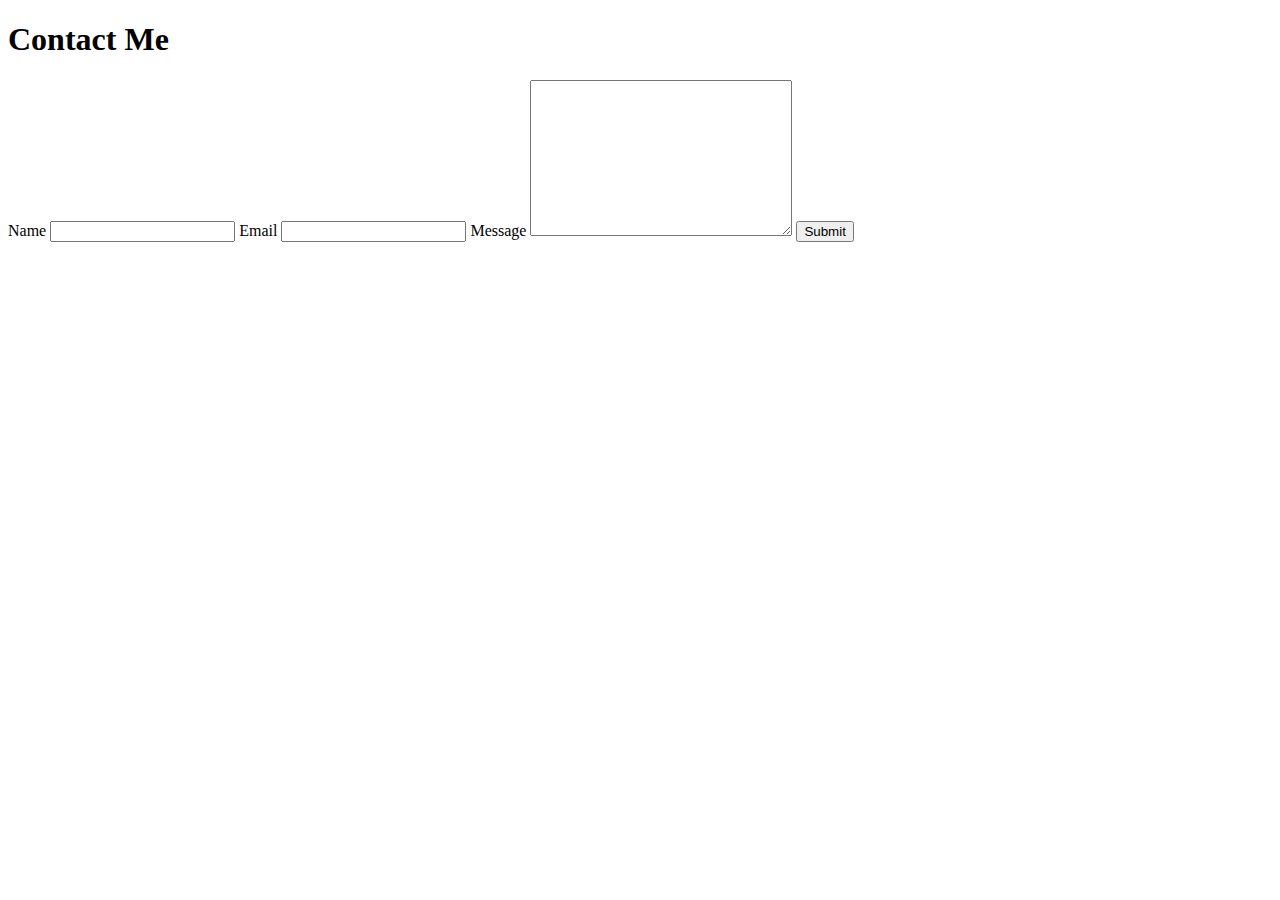
==== contact.html @ 993fc25a "Added html to contact.html form" ====
<!DOCTYPE html>
<html>
<head>
	<meta charset="utf-8" />
	<title>Contact Me</title>
	<meta name="viewport" content="width=device-width, initial-scale=1">
	<link rel="stylesheet" type="text/css" media="screen" href="main.css" />
	
</head>
<body>
	<header>
		<h1>Contact Me</h1>
	</header>
	<section id = "ContactForm">
		<form>
			Name
			<input type="text"name"name"</input>
			Email
			<input type="text"name="email"></input>
			Message
			<textarea name="message"rows="10"cols="30"></textarea>
			<input type="submit"></input>
	
		</form>
	</section>
</body>
</html>
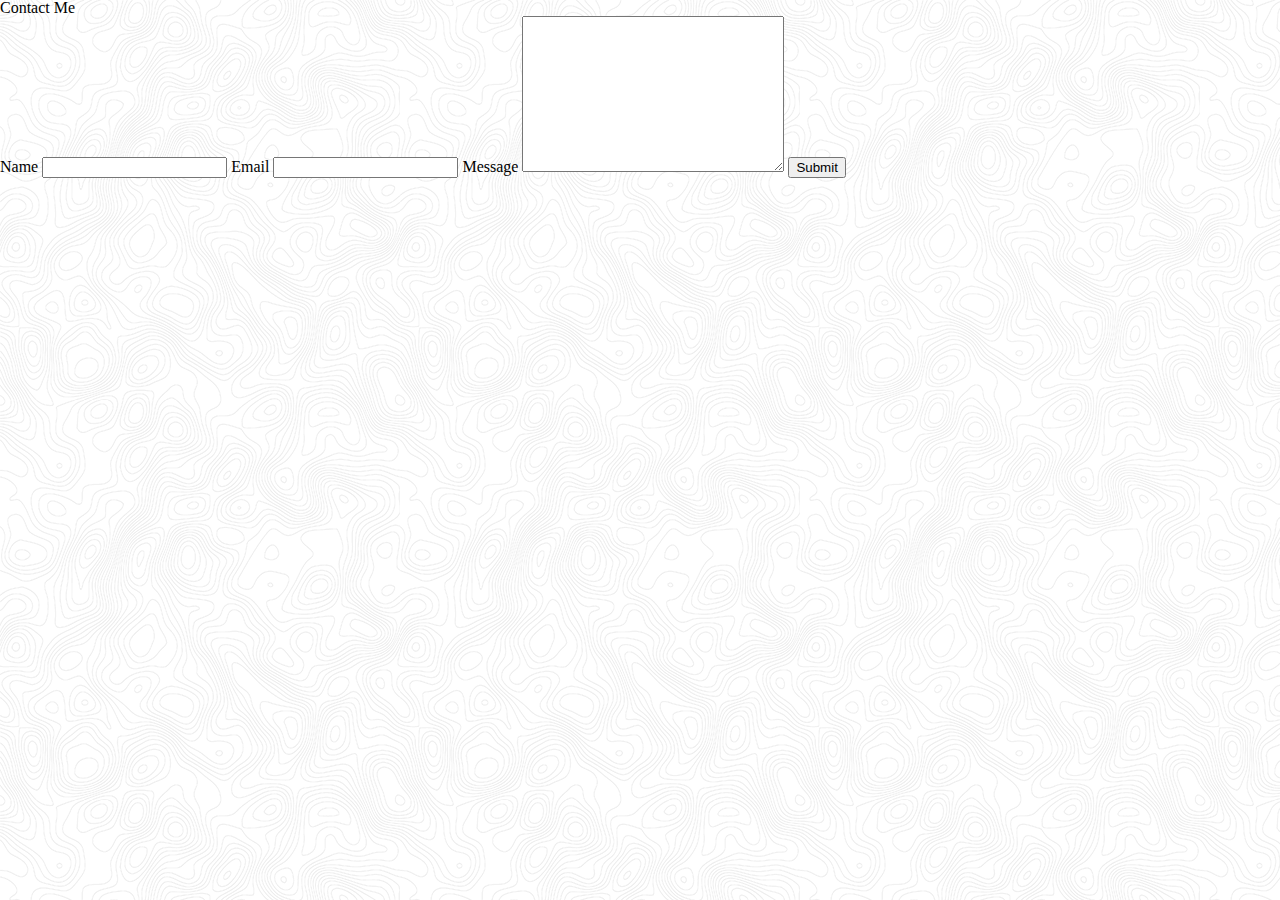
==== commit cb547ee5: "styled background" ====
--- a/contact.html
+++ b/contact.html
@@ -4,7 +4,8 @@
 	<meta charset="utf-8" />
 	<title>Contact Me</title>
 	<meta name="viewport" content="width=device-width, initial-scale=1">
-	<link rel="stylesheet" type="text/css" media="screen" href="main.css" />
+	<link rel="stylesheet" type="text/css"href="assets/css/reset.css"/> 
+	<link rel="stylesheet" type="text/css" media="screen" href="assets/css/style.css" />
 	
 </head>
 <body>
--- a/assets/css/style.css
+++ b/assets/css/style.css
@@ -0,0 +1,3 @@
+body{
+	background-image: url("../images/topography/topography.png");
+}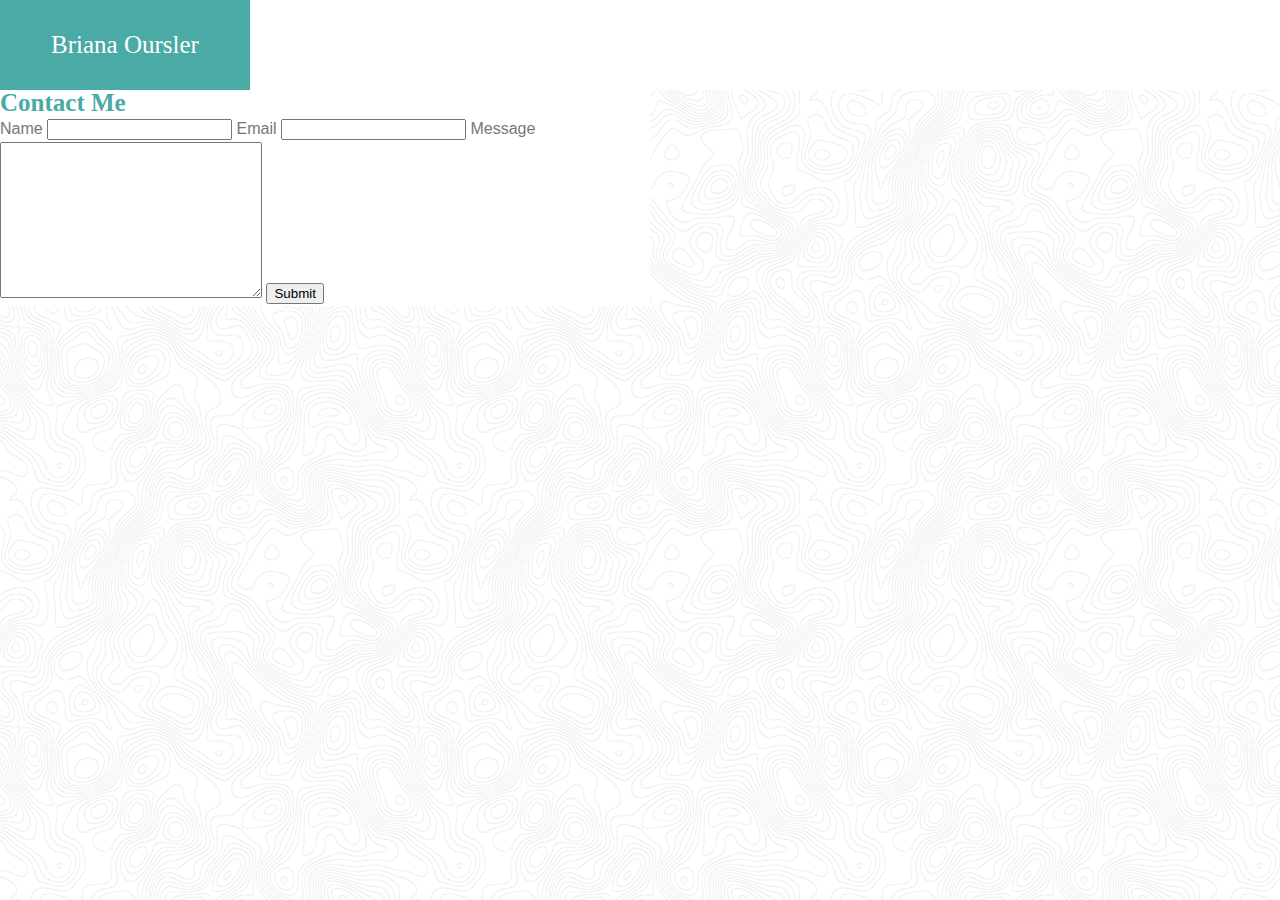
==== commit 027e1f91: "styled style.css and made minor html changes" ====
--- a/contact.html
+++ b/contact.html
@@ -9,10 +9,19 @@
 	
 </head>
 <body>
+	<div class="container">
 	<header>
-		<h1>Contact Me</h1>
+		
+		<nav>
+			<h1>Briana Oursler</h1>
+			<a href="index.html">About</a>
+			<a href="portfolio.html">Portfolio</a>
+			<a href="contact.html">Contact</a>
+		    </nav>
 	</header>
+	
 	<section id = "ContactForm">
+			<h2>Contact Me</h2>
 		<form>
 			Name
 			<input type="text"name"name"</input>
@@ -24,5 +33,6 @@
 	
 		</form>
 	</section>
+</div>
 </body>
 </html>--- a/assets/css/style.css
+++ b/assets/css/style.css
@@ -1,3 +1,162 @@
+/* Background pattern from Subtle Patterns */
 body{
 	background-image: url("../images/topography/topography.png");
+	font-family:'Arial', 'Helvetica Neue', 'Helvetica', sans-serif;
+	color: #777777; 
+	line-height: 26px;
+	
+}
+
+header{
+	background-color: #ffffff;
+	border-color: #cccccc;
+	height: 90px;
+	
+}
+#headerDiv{
+	/* display: block; */
+	margin-left: auto;
+	margin-right: auto;
+	width: 960px;
+}
+h1,h2{
+	
+	font-family: 'Georgia', 'Times', 'Times New Roman', 
+	serif;
+}
+h1{
+	background-color: #4aaaa5;
+	color: #ffff;
+	font-size: 25px;
+	height: 90px;
+	line-height:90px;
+	vertical-align: middle;
+	text-align: center;	
+	width: 250px;
+	float: left;
+	margin-right: 440px;
+
+}
+h2{
+	color: #4aaaa5;
+	font-size: 25px;
+	font-weight: bold;
+}
+#AboutMeHeader{
+	line-height: 100px;
+	height: 100px;
+	vertical-align: middle;
+	margin-bottom: 30px;
+	margin-left: 50px;
+}
+#AboutMeHeader::after{
+	content: "";
+	border-bottom: solid 3px #efefef;
+	width: 600px;
+	z-index: 3;
+	display:block;
+	margin-right: auto;
+	margin-left: auto;
+}
+nav{
+	font-size: 22px;
+	width: 270px;
+	float: left;
+	height: 90px;
+	line-height: 90px;
+	vertical-align: middle;
+}
+
+a{
+	color: #aeaba7;
+	text-decoration: none;
+	
+}
+.navbar{
+	margin-right: 21px;
+	margin-left: 0px;
+}
+.navbar:last-of-type{
+	margin-right: 0px;
+}
+#contentDiv{
+	margin-top: 52px;
+	width: 960px;
+	display: block;
+	margin-left: auto;
+	margin-right: auto;
+}	
+p{
+	
+	font-size: 22px;
+	margin-bottom: 30px;
+	margin-left: 50px;
+}
+
+.clearfix::after {
+	content: "";
+	clear: both;
+	display: table;
+	    }
+
+section{
+	width: 650px;
+	background-color: #ffffff;
+	border-color: #dddddd;
+	float: left;
+	margin-right: 40px;
+	
+	
+	
+}
+
+#ConnectWithMeHeader{
+	
+	margin-bottom: 25px;
+	padding-bottom: 25px;
+}
+#ConnectWithMeHeader::after{
+	content: "";
+	border-bottom: solid 3px #efefef;
+	width: 210px;
+	z-index: 3;
+	display:block;
+	margin-right: auto;
+	margin-left: auto;
+}
+aside{
+	width: 270px;
+	float: left;
+	background-color: #ffffff;
+	padding-top: 50px;
+	padding-bottom: 50px;
+	
+	text-align: center;
+	
+}
+.connectImage{
+	height: 62px;
+	width: 62px;
+}
+#mePic{
+	height:148px;
+	width: 198px;
+	float: left;
+	margin-right: 30px;
+	margin-left: 50px;
+}
+footer{
+	background-color: #666666;
+	border-color: #4aaaa5;
+	border-top-style: solid;
+	border-width: 15px;
+	position: fixed;
+	bottom: 0;
+	width: 100%;
+	color: #cccccc;
+	
+	text-align: center;
+	font-size: 11px;
+	padding-top: 40px;
+	padding-bottom: 9px;
 }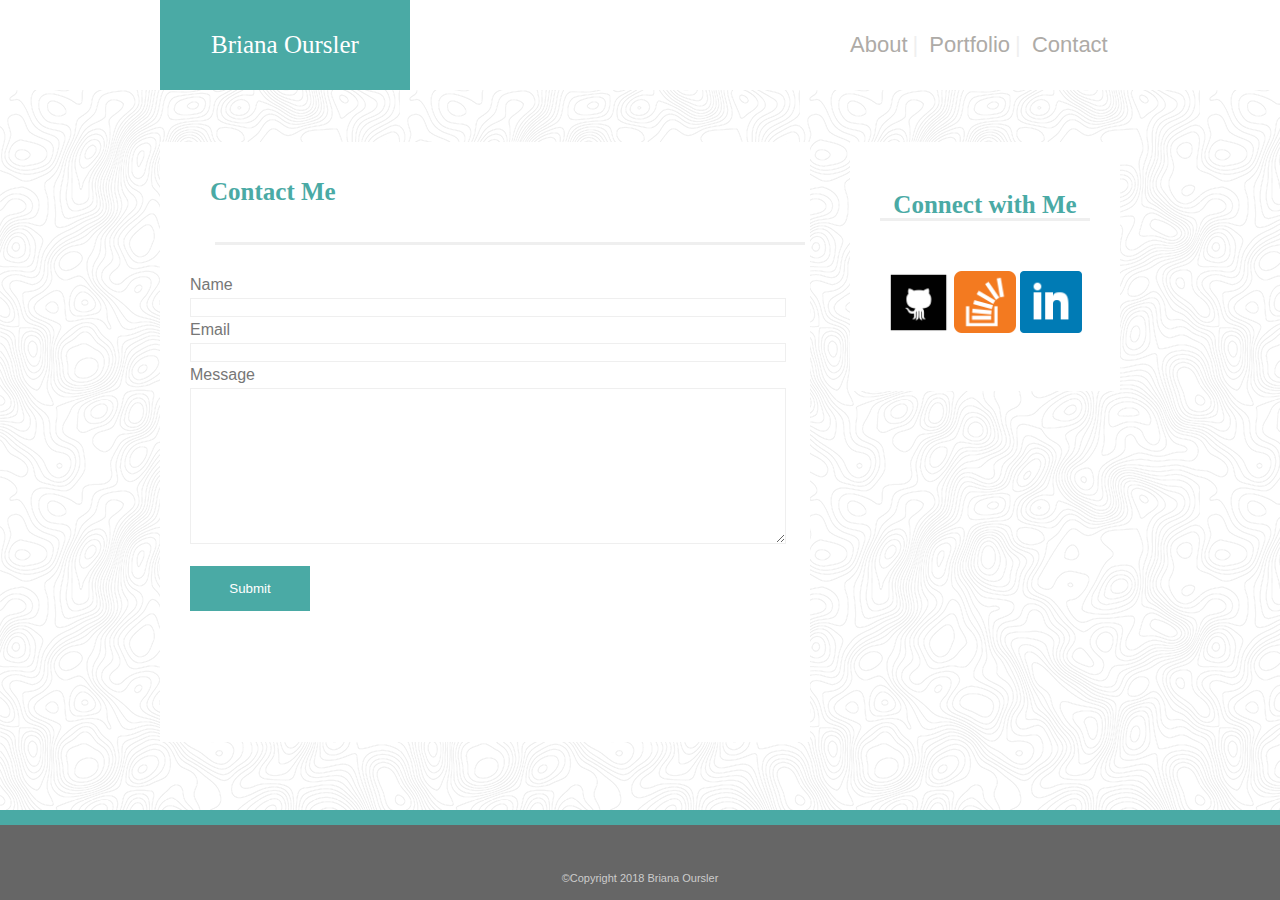
==== commit a903fac8: "html altered on all 3 sites to include all desired elements, style.css edited to apply basic styles " ====
--- a/contact.html
+++ b/contact.html
@@ -3,25 +3,26 @@
 <head>
 	<meta charset="utf-8" />
 	<title>Contact Me</title>
-	<meta name="viewport" content="width=device-width, initial-scale=1">
+	
 	<link rel="stylesheet" type="text/css"href="assets/css/reset.css"/> 
 	<link rel="stylesheet" type="text/css" media="screen" href="assets/css/style.css" />
 	
 </head>
 <body>
-	<div class="container">
-	<header>
-		
-		<nav>
-			<h1>Briana Oursler</h1>
-			<a href="index.html">About</a>
-			<a href="portfolio.html">Portfolio</a>
-			<a href="contact.html">Contact</a>
-		    </nav>
-	</header>
-	
+	<div id="contactMeContainer">
+			<header class="clearfix">
+				<div id="headerDiv">
+					<h1>Briana Oursler</h1>
+					<nav>
+					    <a class="navbar" href="index.html">About</a>
+					    <a class="navbar" href="portfolio.html"> Portfolio</a>
+					    <a class="navbar"  href="contact.html">Contact</a>
+					</nav>
+				</div>
+			</header>
+	 <div id="contentDiv" class="clearfix">
 	<section id = "ContactForm">
-			<h2>Contact Me</h2>
+			<h2 id="contactMeHeader">Contact Me</h2>
 		<form>
 			Name
 			<input type="text"name"name"</input>
@@ -29,10 +30,28 @@
 			<input type="text"name="email"></input>
 			Message
 			<textarea name="message"rows="10"cols="30"></textarea>
-			<input type="submit"></input>
+			<input id="submitbutton" type="submit"></input>
 	
 		</form>
 	</section>
-</div>
+	
+	<aside id="ConnectWithMe">
+			<h2 id="ConnectWithMeHeader">Connect with Me</h2>
+		       <a href="https://github.com/Boursler"target="_blank"> 
+			   <img class="connectImage" src="assets/images/if_github_square_black_107109.png" alt="github icon">
+			</a>
+			<a href="https://stackoverflow.com/users/9137575/boursler"target="_blank">
+			    <img class="connectImage"  src="assets/images/if_overflow_386674.png" alt="stack overflow icon">
+			</a>
+			<a href="https://www.linkedin.com/in/briana-oursler-30511276/"target="_blank">
+			    <img class="connectImage" src="assets/images/if_square-linkedin_317725.png" alt="linked in icon">
+			 </a>
+			</aside>
+		</div>
+	</div>
+		<footer>
+			<h3>&copy;Copyright 2018 Briana Oursler</h3>
+		 </footer>
+
 </body>
 </html>--- a/assets/css/style.css
+++ b/assets/css/style.css
@@ -4,17 +4,23 @@
 	font-family:'Arial', 'Helvetica Neue', 'Helvetica', sans-serif;
 	color: #777777; 
 	line-height: 26px;
-	
+	overflow: scroll;
+	
+	
+}
+#contactMeContainer{
+	min-height: calc(100vh - 90px);
 }
 
 header{
 	background-color: #ffffff;
 	border-color: #cccccc;
+	border-width: 5px;
 	height: 90px;
 	
 }
 #headerDiv{
-	/* display: block; */
+	display: block;
 	margin-left: auto;
 	margin-right: auto;
 	width: 960px;
@@ -42,17 +48,41 @@
 	font-size: 25px;
 	font-weight: bold;
 }
-#AboutMeHeader{
+#ContactForm{
+	height: 600px;
+}
+input, textarea, form{
+	width: 590px;
+	display: block;
+	margin-left: auto;
+	margin-right: auto;
+	font-family:'Arial', 'Helvetica Neue', 'Helvetica', sans-serif;
+	color: #777777; 
+	
+}
+input, textarea{
+	border: solid 1px #efefef;
+}
+#submitbutton{
+	width: 120px;
+	height: 45px;
+	float: left;
+	margin-top: 22px;
+	background-color: #4aaaa5;
+	border: none;
+	color: #ffff;
+}
+#AboutMeHeader,#PortfolioHeader,#contactMeHeader{
 	line-height: 100px;
 	height: 100px;
 	vertical-align: middle;
 	margin-bottom: 30px;
 	margin-left: 50px;
 }
-#AboutMeHeader::after{
+#AboutMeHeader, #PortfolioHeader,#contactMeHeader::after{
 	content: "";
 	border-bottom: solid 3px #efefef;
-	width: 600px;
+	width: 590px;
 	z-index: 3;
 	display:block;
 	margin-right: auto;
@@ -72,25 +102,37 @@
 	text-decoration: none;
 	
 }
-.navbar{
-	margin-right: 21px;
-	margin-left: 0px;
-}
+/*.navbar{
+	
+}*/
 .navbar:last-of-type{
 	margin-right: 0px;
+}
+.navbar::after{
+	content: "|";
+	margin-left: 5px;
+	margin-right: 5px;
+	color: #efefef;
+}
+.navbar:last-of-type::after{
+	content: " ";
+	margin-left: 0;
+	margin-right: 0;
 }
 #contentDiv{
 	margin-top: 52px;
 	width: 960px;
-	display: block;
-	margin-left: auto;
-	margin-right: auto;
+	/*display: block;*/
+	margin-left: auto;
+	margin-right: auto;
+	
 }	
 p{
 	
 	font-size: 22px;
 	margin-bottom: 30px;
 	margin-left: 50px;
+	margin-right: 50px;
 }
 
 .clearfix::after {
@@ -103,11 +145,34 @@
 	width: 650px;
 	background-color: #ffffff;
 	border-color: #dddddd;
+	border-width: 5px;
 	float: left;
 	margin-right: 40px;
-	
-	
-	
+}
+#gallery{
+	height: 800px;
+}	
+.gallerypic{
+	width: 260px;
+	height: 196px;
+	
+}
+.galleryposition{
+	position: relative;
+	float: left;
+	margin-bottom: 50px;
+	margin-right: 40px;
+	margin-left: 20px;
+}
+.gallerylabels{
+	position: absolute;
+	left: 0;
+	bottom: 20px;
+	background-color: #4aaaa5;
+	color: #ffff;
+	font-size: 19px;
+	width: 260px;
+	z-index: 5;
 }
 
 #ConnectWithMeHeader{
@@ -130,7 +195,6 @@
 	background-color: #ffffff;
 	padding-top: 50px;
 	padding-bottom: 50px;
-	
 	text-align: center;
 	
 }
@@ -150,13 +214,16 @@
 	border-color: #4aaaa5;
 	border-top-style: solid;
 	border-width: 15px;
-	position: fixed;
-	bottom: 0;
 	width: 100%;
 	color: #cccccc;
-	
+	clear: both;
 	text-align: center;
 	font-size: 11px;
 	padding-top: 40px;
 	padding-bottom: 9px;
+	
+}
+#AboutmeFooter{
+	position: absolute;
+	bottom: 0;
 }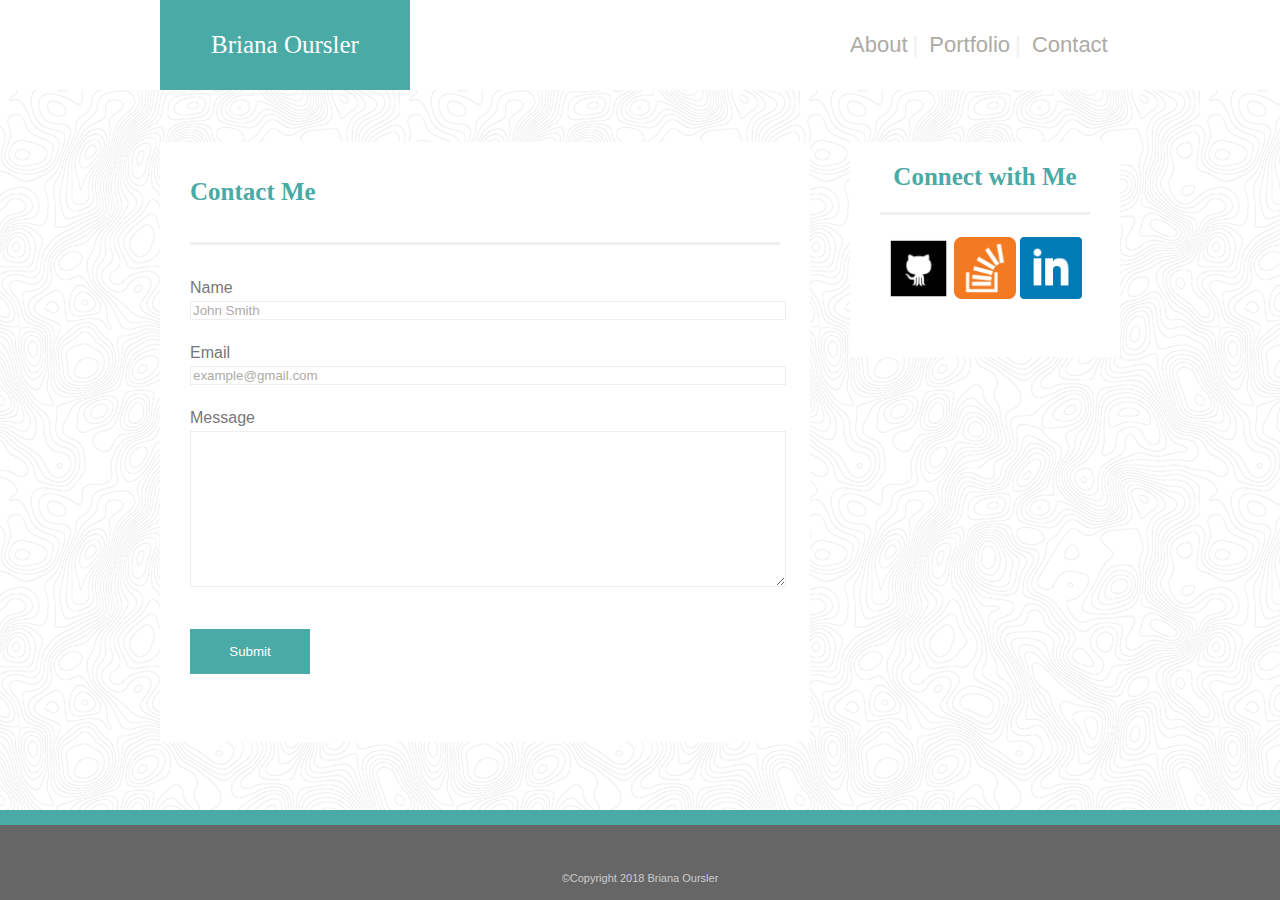
==== commit c9c44464: "refining styles" ====
--- a/contact.html
+++ b/contact.html
@@ -22,12 +22,13 @@
 			</header>
 	 <div id="contentDiv" class="clearfix">
 	<section id = "ContactForm">
-			<h2 id="contactMeHeader">Contact Me</h2>
+			<h2 id="AboutMeHeader">Contact Me</h2>
+			<!-- <h2 id="contactMeHeader">Contact Me</h2>  Why does this not work!!-->
 		<form>
 			Name
-			<input type="text"name"name"</input>
+			<input type="text"name"name" placeholder="John Smith"></input>
 			Email
-			<input type="text"name="email"></input>
+			<input type="text"name="email" placeholder="example@gmail.com"></input>
 			Message
 			<textarea name="message"rows="10"cols="30"></textarea>
 			<input id="submitbutton" type="submit"></input>
--- a/assets/css/style.css
+++ b/assets/css/style.css
@@ -27,8 +27,7 @@
 }
 h1,h2{
 	
-	font-family: 'Georgia', 'Times', 'Times New Roman', 
-	serif;
+	font-family: 'Georgia', 'Times', 'Times New Roman', serif;
 }
 h1{
 	background-color: #4aaaa5;
@@ -41,7 +40,6 @@
 	width: 250px;
 	float: left;
 	margin-right: 440px;
-
 }
 h2{
 	color: #4aaaa5;
@@ -58,10 +56,16 @@
 	margin-right: auto;
 	font-family:'Arial', 'Helvetica Neue', 'Helvetica', sans-serif;
 	color: #777777; 
-	
+	margin-bottom: 20px;
+}
+::placeholder{
+	color: #aeaba7;
+	font-family:'Arial', 'Helvetica Neue', 'Helvetica', sans-serif;
+
 }
 input, textarea{
 	border: solid 1px #efefef;
+	
 }
 #submitbutton{
 	width: 120px;
@@ -76,10 +80,10 @@
 	line-height: 100px;
 	height: 100px;
 	vertical-align: middle;
-	margin-bottom: 30px;
+	margin-bottom: 30px; 
 	margin-left: 50px;
 }
-#AboutMeHeader, #PortfolioHeader,#contactMeHeader::after{
+#AboutMeHeader, #PortfolioHeader, #contactMeHeader::after{
 	content: "";
 	border-bottom: solid 3px #efefef;
 	width: 590px;
@@ -96,15 +100,10 @@
 	line-height: 90px;
 	vertical-align: middle;
 }
-
 a{
 	color: #aeaba7;
 	text-decoration: none;
-	
-}
-/*.navbar{
-	
-}*/
+}
 .navbar:last-of-type{
 	margin-right: 0px;
 }
@@ -122,25 +121,21 @@
 #contentDiv{
 	margin-top: 52px;
 	width: 960px;
-	/*display: block;*/
 	margin-left: auto;
 	margin-right: auto;
 	
 }	
 p{
-	
 	font-size: 22px;
 	margin-bottom: 30px;
 	margin-left: 50px;
 	margin-right: 50px;
 }
-
 .clearfix::after {
 	content: "";
 	clear: both;
 	display: table;
-	    }
-
+ }
 section{
 	width: 650px;
 	background-color: #ffffff;
@@ -163,6 +158,7 @@
 	margin-bottom: 50px;
 	margin-right: 40px;
 	margin-left: 20px;
+	text-align: center;
 }
 .gallerylabels{
 	position: absolute;
@@ -174,11 +170,12 @@
 	width: 260px;
 	z-index: 5;
 }
-
 #ConnectWithMeHeader{
 	
 	margin-bottom: 25px;
-	padding-bottom: 25px;
+	line-height: 70px;
+	height: 70px;
+	vertical-align: middle;
 }
 #ConnectWithMeHeader::after{
 	content: "";
@@ -193,7 +190,6 @@
 	width: 270px;
 	float: left;
 	background-color: #ffffff;
-	padding-top: 50px;
 	padding-bottom: 50px;
 	text-align: center;
 	
